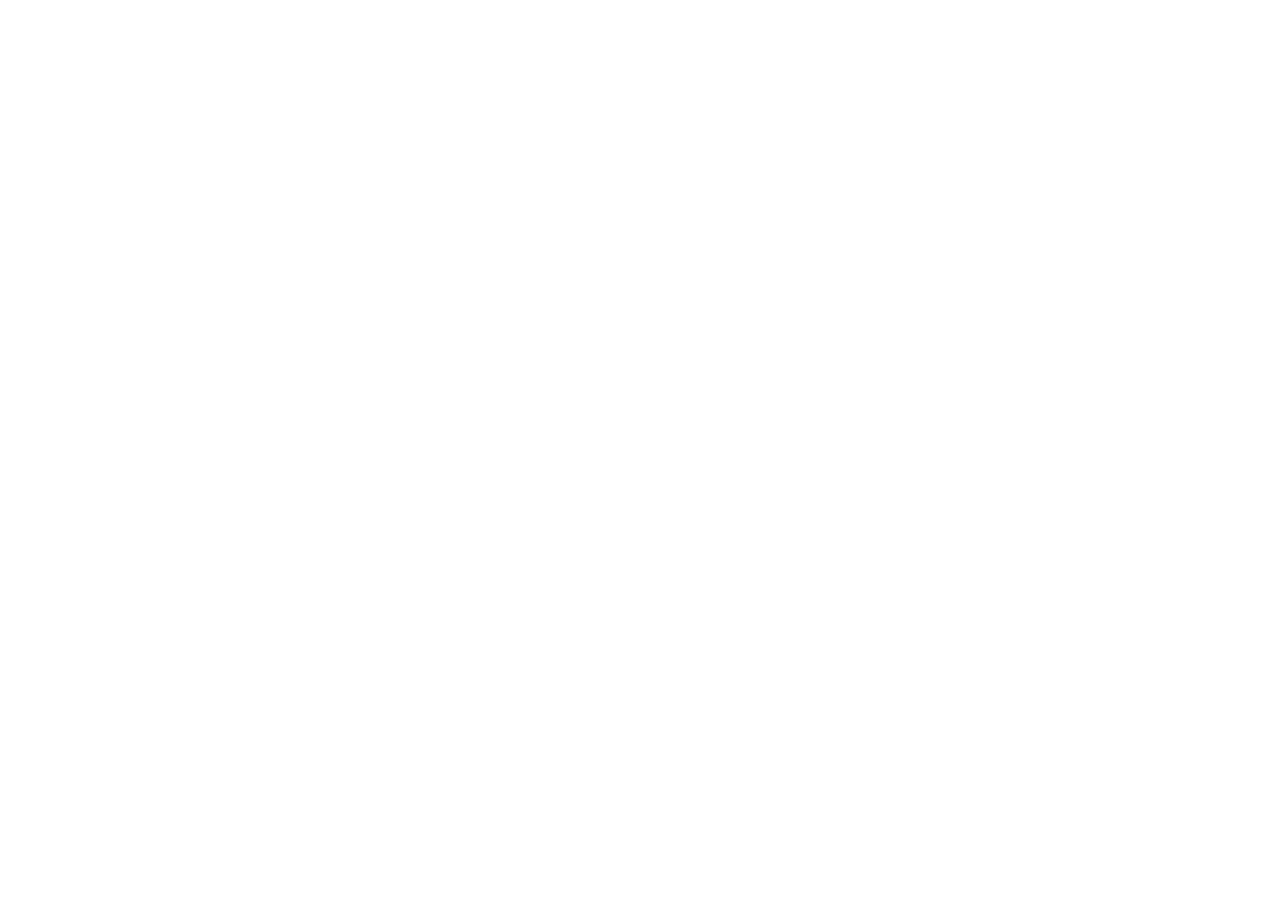
==== contact.html @ 782c307c "first commit" ====
<!DOCTYPE html>
<html lang="en">
<head>
    <meta charset="UTF-8">
    <meta name="viewport" content="width=device-width, initial-scale=1.0">
    <title>Document</title>
</head>
<body>
    
</body>
</html>
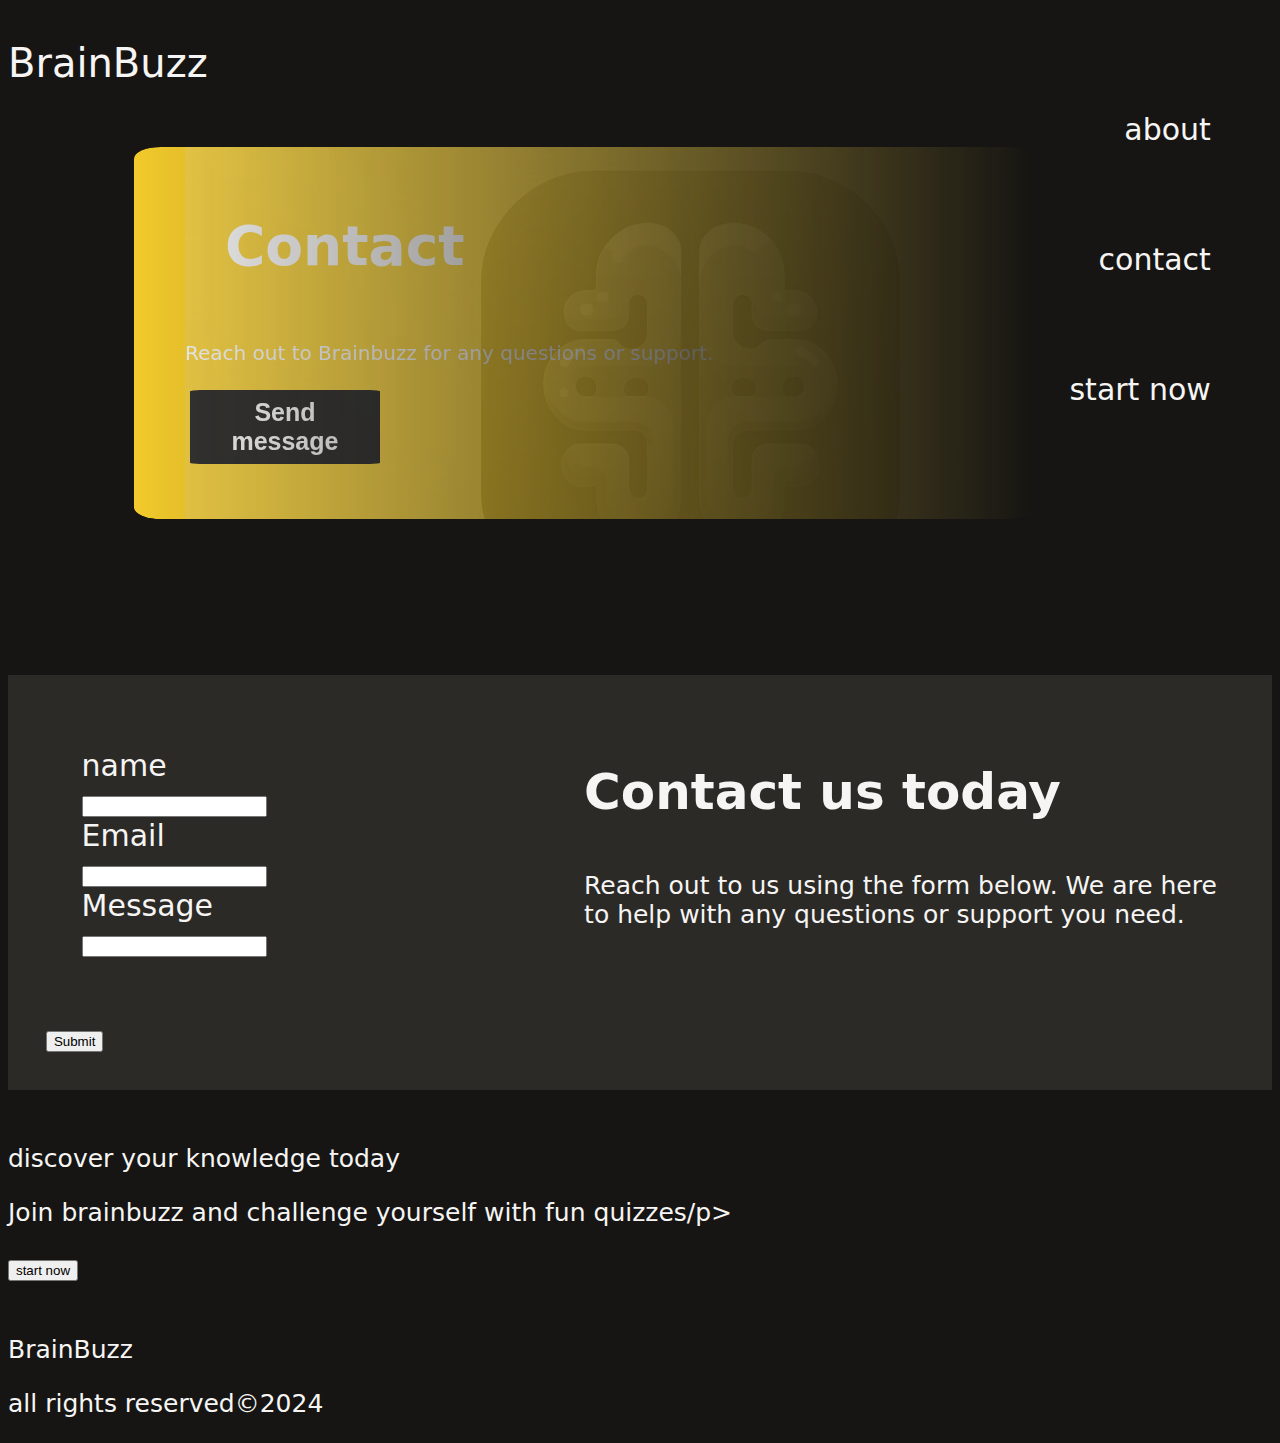
==== commit cb68eb83: "adding some css to the contact" ====
--- a/contact.html
+++ b/contact.html
@@ -3,9 +3,70 @@
 <head>
     <meta charset="UTF-8">
     <meta name="viewport" content="width=device-width, initial-scale=1.0">
-    <title>Document</title>
+    <title>contact</title>
+    <link rel="stylesheet" href="contact.css">
+    <link rel="icon" type="image/png" href="/image/Brain.png">
 </head>
 <body>
-    
+    <header>
+        <a href="./index.html"><p id="b">BrainBuzz</p></a>
+        <nav>
+            <ul>
+                <nav class="navbar">
+                    
+                    <ul>
+                        <li id="a"><p><a href="./about.html">about</a></p></li>
+                        <li id="c"><p><a href="./contact.html">contact</a></p></li>
+                        <li id="s"><p><a id="sa" href="./form.html">start now</a></p></li>
+                    </ul>
+                   
+                </nav>
+            </ul>
+        </nav>
+    </header>
+    <br>
+    <main>
+        <div class="contact">
+            <img id="tkt" src="/image/Brain.png" alt="">
+            <article>
+                <p id="con">Contact</p>
+                <p id="reach">Reach out to Brainbuzz for any questions or support.</p>
+            </article>
+            <button id="message">Send message</button>
+        </div>
+        <br>
+        <div class="message">
+            <article>
+                <p id="us">Contact us today</p>
+                <p id="need">Reach out to us using the form below. We are here to help with any questions or support you need.</p>
+            </article>
+            <form action="/index.html">
+                <label for="name">name</label><br>
+                <input type="text" id="name"><br>
+                <label for="email">Email</label><br>
+                <input type="text" id="email"><br>
+                <label for="message">Message</label><br>
+                <input type="text" id="messages" >
+            </form><br>
+            <button>Submit</button>
+        </div>
+        <br>
+        <div class="discover">
+            <article>
+                <p>discover your knowledge today</p>
+                <p>Join brainbuzz and challenge yourself with fun quizzes/p>
+            </article>
+            <button>start now</button>
+        </div>
+
+    </main>
+
+    <br>
+    <footer>
+        <p>BrainBuzz</p>
+        <p>all rights reserved&copy;2024</p>
+    </footer>
+
+    <script src="contact.js"></script>
 </body>
 </html>--- a/contact.css
+++ b/contact.css
@@ -0,0 +1,197 @@
+body{
+    font-family:system-ui, -apple-system, BlinkMacSystemFont, 'Segoe UI', Roboto, Oxygen, Ubuntu, Cantarell, 'Open Sans', 'Helvetica Neue', sans-serif;
+    background: #161513;
+    font-size: 25px;
+    color: #F6F5F4;
+
+}
+.navbar{
+    text-align: end;
+    margin-right: 5%;
+    margin-top: -3%;
+    font-size: 30px;
+}
+.navbar li{
+    list-style: none;
+    display: inline;
+    margin-right: 20px;
+}
+.navbar a{
+   text-decoration: none;
+   list-style: none;
+   color: #F6F5F4;
+   font-weight: lighter;
+}
+
+#b{
+    color: #F6F5F4;
+    text-decoration: none;
+    list-style: none;
+    font-size: 40px;
+    font-weight: lighter;
+    margin-bottom: 5%;
+}
+a{
+    text-decoration: none;
+}
+
+header{
+    -webkit-animation: slide-in-blurred-left 1.2s cubic-bezier(0.230, 1.000, 0.320, 1.000) both;
+    animation: slide-in-blurred-left 1.2s cubic-bezier(0.230, 1.000, 0.320, 1.000) both;   
+}
+  
+
+.contact{
+    width: 800px;
+    position: relative;
+    left: 10%;
+    margin-top: -30%;
+    margin-bottom: 10%;
+    background: #F2CA2C;
+    width: 800px;
+    padding: 4%;
+    border-radius: 3%;
+    mask-image: linear-gradient(to right, rgba(255,0,0,1), rgba(255,255,255,0));
+    mask-size: 100%, 100%;
+    mask-position: 0% ,0%;
+    -webkit-animation: slide-in-blurred-right 1.2s cubic-bezier(0.230, 1.000, 0.320, 1.000) both;
+    animation: slide-in-blurred-right 1.2s cubic-bezier(0.230, 1.000, 0.320, 1.000) both;
+}
+
+@-webkit-keyframes slide-in-blurred-right {
+    0% {
+      -webkit-transform: translateX(1000px) skewX(-30deg);
+      transform: translateX(1000px) skewX(-30deg);
+      -webkit-filter: blur(10px);
+      filter: blur(10px);
+      opacity: 0;
+    }
+    100% {
+      -webkit-transform: translateX(0) skewX(0);
+      transform: translateX(0) skewX(0);
+      -webkit-filter: blur(0);
+      filter: blur(0);
+      opacity: 1;
+    }
+  }
+  
+  @keyframes slide-in-blurred-right {
+    0% {
+      -webkit-transform: translateX(1000px) skewX(-30deg);
+      transform: translateX(1000px) skewX(-30deg);
+      -webkit-filter: blur(10px);
+      filter: blur(10px);
+      opacity: 0;
+    }
+    100% {
+      -webkit-transform: translateX(0) skewX(0);
+      transform: translateX(0) skewX(0);
+      -webkit-filter: blur(0);
+      filter: blur(0);
+      opacity: 1;
+    }
+  }
+
+#con{
+    font-size: 55px;
+    font-weight: bold;
+    -webkit-animation: slide-in-blurred-left 1s cubic-bezier(0.230, 1.000, 0.320, 1.000) both;
+    animation: slide-in-blurred-left 1s cubic-bezier(0.230, 1.000, 0.320, 1.000) both;
+    margin-top: -3%;
+    padding:5%;
+}
+#message{
+    width: 200px;
+    margin: 0 auto;
+    border-top-right-radius: 5%;
+    border-top-left-radius: 5%;
+    border-bottom-left-radius: 5%;
+    border-bottom-right-radius: 5%;
+    padding: 1%;
+    font-size: 25px;
+    font-weight:bold;
+    background-color: #161513;
+    color: #F6F5F4;
+    border: 5px solid #F2CA2C;
+    cursor: pointer;
+    border-radius: 7.5%;
+    -webkit-animation: roll-in-bottom 0.6s ease-out both;
+    animation: roll-in-bottom 0.6s ease-out both;
+}
+@-webkit-keyframes roll-in-bottom {
+    0% {
+      -webkit-transform: translateY(100%);
+      opacity: 0;
+    }
+    100% {
+      -webkit-transform: translateY(0);
+      opacity: 1;
+    }
+  }
+  
+  @keyframes roll-in-bottom {
+    0% {
+      transform: translateY(100%);
+      opacity: 0;
+    }
+    100% {
+      transform: translateY(0);
+      opacity: 1;
+    }
+  }
+
+#reach{
+    font-size: 20px;
+    margin-top: -4%;
+    -webkit-animation: slide-in-blurred-left 1s cubic-bezier(0.230, 1.000, 0.320, 1.000) both;
+    animation: slide-in-blurred-left 1s cubic-bezier(0.230, 1.000, 0.320, 1.000) both;
+}
+
+@-webkit-keyframes slide-in-blurred-left {
+    0% {
+      -webkit-transform: translateX(-100%);
+      transform: translateX(-100%);
+      -webkit-filter: blur(10px);
+      filter: blur(10px);
+    }
+    100% {
+      -webkit-transform: translateX(0);
+      transform: translateX(0);
+      -webkit-filter: blur(0);
+      filter: blur(0);
+    }
+  }
+  
+  @keyframes slide-in-blurred-left {
+    0% {
+      transform: translateX(-100%);
+      filter: blur(10px);
+    }
+    100% {
+      transform: translateX(0);
+      filter: blur(0);
+    }
+  }
+  #tkt{
+    position: absolute;
+    filter: grayscale(100%);
+    opacity: 15%;
+    top: -65%;
+    
+  }
+ .message{
+    background-color: #2C2A26;
+    padding: 3%;
+ }  
+ .message article{
+    float:right;
+    width: 650px;
+ }
+ #us{
+    font-size: 50px;
+    font-weight: bold;
+ }
+ form{
+    font-size: 30px;
+    padding: 3%;
+ }
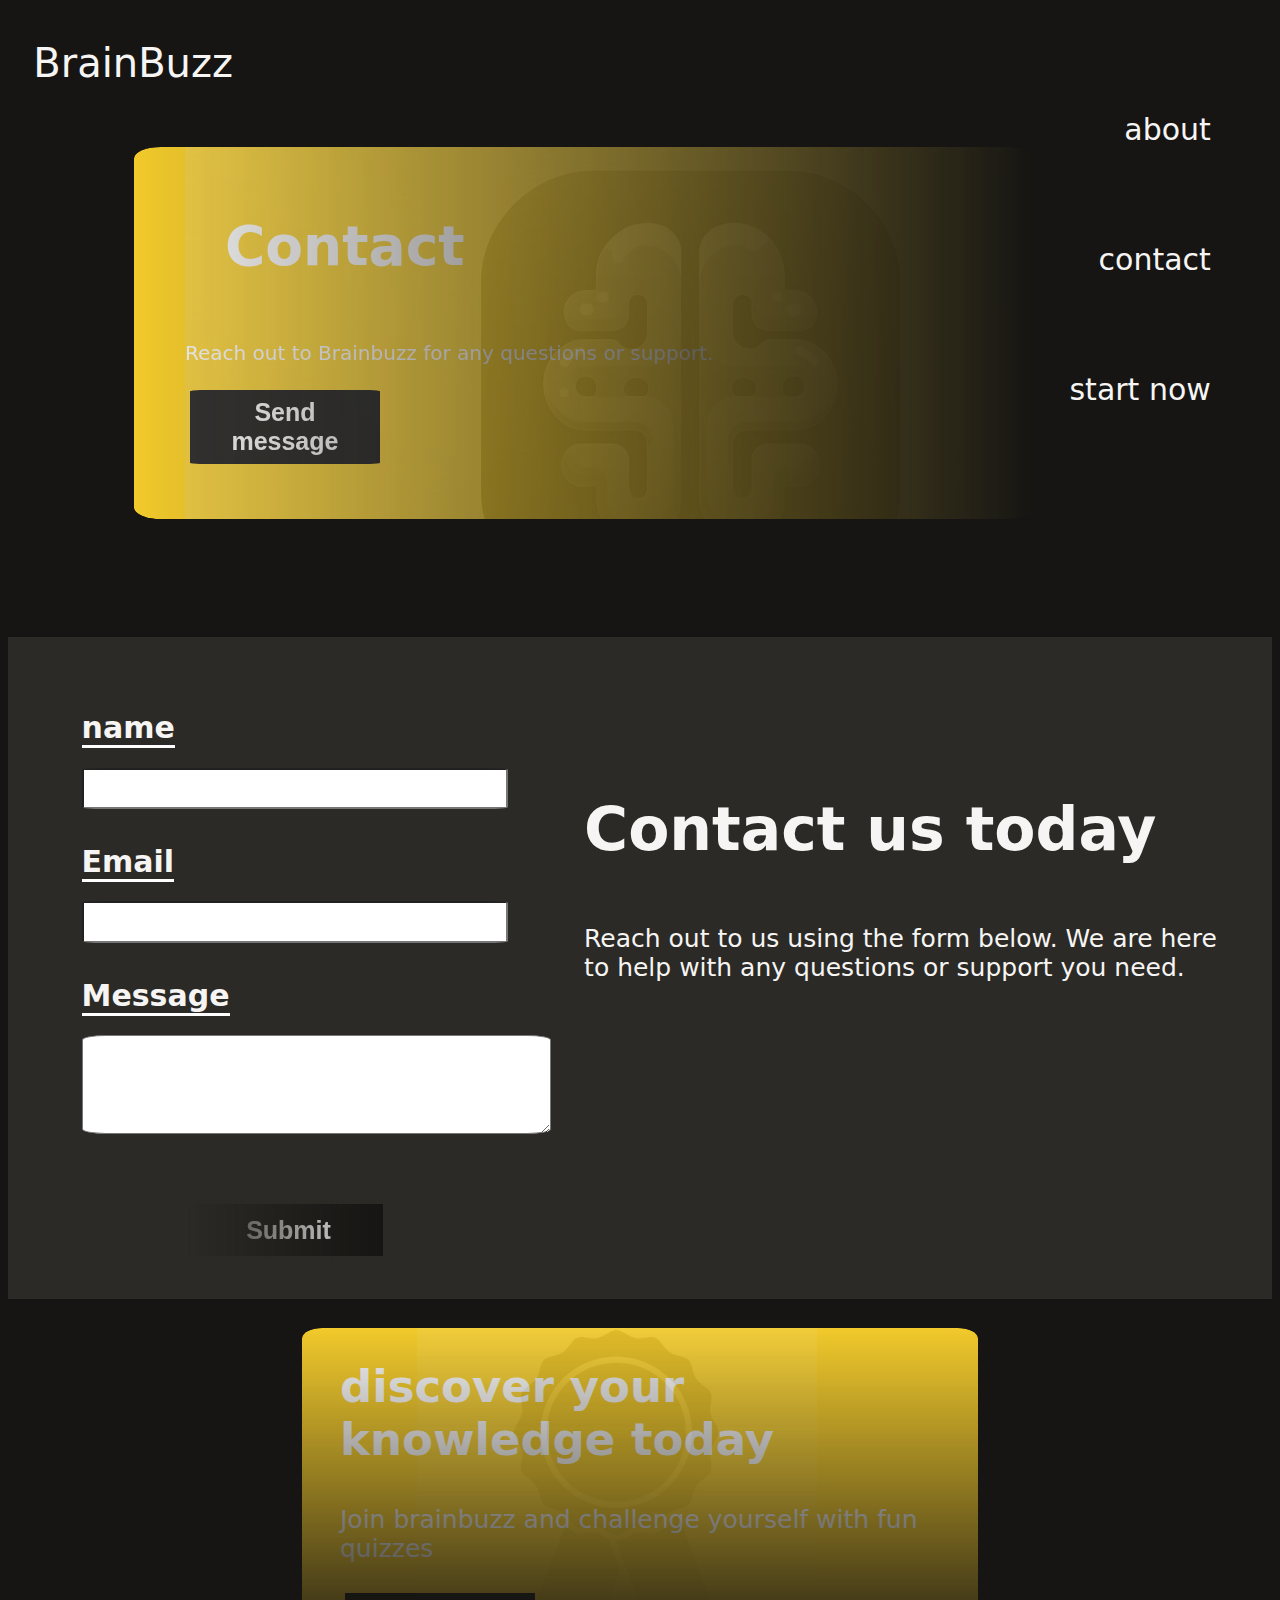
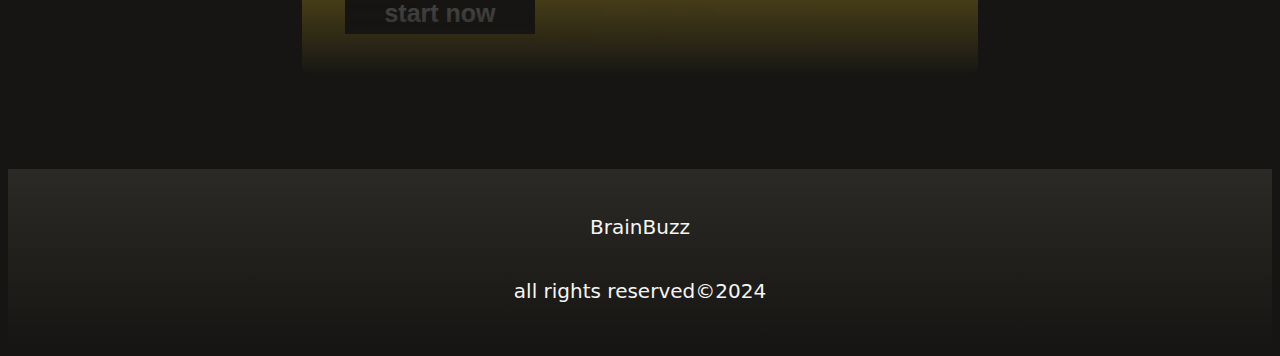
==== commit d7af6cbd: "adding some css to the contact part" ====
--- a/contact.html
+++ b/contact.html
@@ -32,29 +32,35 @@
                 <p id="con">Contact</p>
                 <p id="reach">Reach out to Brainbuzz for any questions or support.</p>
             </article>
-            <button id="message">Send message</button>
+            <a href="#name"><button  id="message">Send message</button></a>
         </div>
         <br>
         <div class="message">
             <article>
-                <p id="us">Contact us today</p>
-                <p id="need">Reach out to us using the form below. We are here to help with any questions or support you need.</p>
+                <p class="slide-in-blurred-right" id="us">Contact us today</p>
+                <p class="slide-in-blurred-right" id="need">Reach out to us using the form below. We are here to help with any questions or support you need.</p>
             </article>
             <form action="/index.html">
-                <label for="name">name</label><br>
-                <input type="text" id="name"><br>
-                <label for="email">Email</label><br>
-                <input type="text" id="email"><br>
-                <label for="message">Message</label><br>
-                <input type="text" id="messages" >
+                <label class="slide-in-blurred-left" for="name">name</label><br>
+                <input class="slide-in-blurred-left" type="text" id="name"><br>
+                <span class="error__msg"></span>
+
+                <label class="slide-in-blurred-leftt" for="email">Email</label><br>
+                <input class="slide-in-blurred-left" type="text" id="email"><br>
+                <span class="error__msg"></span>
+
+                <label class="slide-in-blurred-left" for="message">Message</label><br>
+                <textarea class="slide-in-blurred-left" name="message" id="messages"></textarea>
+                <span class="error__msg"></span>
             </form><br>
-            <button>Submit</button>
-        </div>
+            <button class="slide-in-blurred-left" id="mysubmit">Submit</button>
+        </div> 
         <br>
-        <div class="discover">
+        <div class="slide-in-blurred-bottom" >
+            <img id="med" src="/image/medail.png" height="400" alt="">
             <article>
-                <p>discover your knowledge today</p>
-                <p>Join brainbuzz and challenge yourself with fun quizzes/p>
+                <p  id="di">discover your knowledge today</p>
+                <p  id="join">Join brainbuzz and challenge yourself with fun quizzes</p>
             </article>
             <button>start now</button>
         </div>
@@ -63,8 +69,10 @@
 
     <br>
     <footer>
-        <p>BrainBuzz</p>
+        <article>
+            <p>BrainBuzz</p>
         <p>all rights reserved&copy;2024</p>
+        </article>
     </footer>
 
     <script src="contact.js"></script>
--- a/contact.css
+++ b/contact.css
@@ -30,15 +30,45 @@
     font-size: 40px;
     font-weight: lighter;
     margin-bottom: 5%;
+    margin-left: 2%;
 }
 a{
     text-decoration: none;
 }
 
 header{
-    -webkit-animation: slide-in-blurred-left 1.2s cubic-bezier(0.230, 1.000, 0.320, 1.000) both;
-    animation: slide-in-blurred-left 1.2s cubic-bezier(0.230, 1.000, 0.320, 1.000) both;   
-}
+    -webkit-animation: slide-in-blurred-top 1.2s cubic-bezier(0.230, 1.000, 0.320, 1.000) both;
+	        animation: slide-in-blurred-top 1.2s cubic-bezier(0.230, 1.000, 0.320, 1.000) both;  
+}
+@-webkit-keyframes slide-in-blurred-top {
+    0% {
+      -webkit-transform: translateY(-100px) scale(0.5);
+      transform: translateY(-100px) scale(0.5);
+      -webkit-filter: blur(10px);
+      filter: blur(10px);
+      opacity: 0;
+    }
+    100% {
+      -webkit-transform: translateY(0) scale(1);
+      transform: translateY(0) scale(1);
+      -webkit-filter: blur(0);
+      filter: blur(0);
+      opacity: 1;
+    }
+  }
+  
+  @keyframes slide-in-blurred-top {
+    0% {
+      transform: translateY(-100px) scale(0.5);
+      filter: blur(10px);
+      opacity: 0;
+    }
+    100% {
+      transform: translateY(0) scale(1);
+      filter: blur(0);
+      opacity: 1;
+    }
+  }
   
 
 .contact{
@@ -46,7 +76,7 @@
     position: relative;
     left: 10%;
     margin-top: -30%;
-    margin-bottom: 10%;
+    margin-bottom: 7%;
     background: #F2CA2C;
     width: 800px;
     padding: 4%;
@@ -54,8 +84,8 @@
     mask-image: linear-gradient(to right, rgba(255,0,0,1), rgba(255,255,255,0));
     mask-size: 100%, 100%;
     mask-position: 0% ,0%;
-    -webkit-animation: slide-in-blurred-right 1.2s cubic-bezier(0.230, 1.000, 0.320, 1.000) both;
-    animation: slide-in-blurred-right 1.2s cubic-bezier(0.230, 1.000, 0.320, 1.000) both;
+    -webkit-animation: slide-in-blurred-left 1s cubic-bezier(0.230, 1.000, 0.320, 1.000) both;
+    animation: slide-in-blurred-left 1s cubic-bezier(0.230, 1.000, 0.320, 1.000) both;
 }
 
 @-webkit-keyframes slide-in-blurred-right {
@@ -115,8 +145,8 @@
     border: 5px solid #F2CA2C;
     cursor: pointer;
     border-radius: 7.5%;
-    -webkit-animation: roll-in-bottom 0.6s ease-out both;
-    animation: roll-in-bottom 0.6s ease-out both;
+    -webkit-animation: roll-in-bottom 0.8s ease-out both;
+    animation: roll-in-bottom 0.8s ease-out both;
 }
 @-webkit-keyframes roll-in-bottom {
     0% {
@@ -143,8 +173,8 @@
 #reach{
     font-size: 20px;
     margin-top: -4%;
-    -webkit-animation: slide-in-blurred-left 1s cubic-bezier(0.230, 1.000, 0.320, 1.000) both;
-    animation: slide-in-blurred-left 1s cubic-bezier(0.230, 1.000, 0.320, 1.000) both;
+    -webkit-animation: slide-in-blurred-left 1.2s cubic-bezier(0.230, 1.000, 0.320, 1.000) both;
+    animation: slide-in-blurred-left 1.2s cubic-bezier(0.230, 1.000, 0.320, 1.000) both;
 }
 
 @-webkit-keyframes slide-in-blurred-left {
@@ -186,12 +216,219 @@
  .message article{
     float:right;
     width: 650px;
+    margin-top: 5%;
  }
  #us{
-    font-size: 50px;
+    font-size: 60px;
     font-weight: bold;
+ }
+ #need{
+    font-size: 25px;
+    font-weight: lighter;
  }
  form{
     font-size: 30px;
     padding: 3%;
  }
+ input{
+    display: flex;
+    flex-direction: column;
+    padding: 1%;
+    width: 400px;
+   border-radius: 5%;
+   margin-top: 2%;
+   
+ }
+ label{
+    font-weight: bold;
+    border-bottom: 3px solid white;
+ }
+ #messages{
+    display: flex;
+    flex-direction: column;
+    padding: 3%;
+    width: 400px;
+   border-radius: 5%;
+   margin-top: 2%;
+ }
+ #mysubmit{
+    width: 200px;
+    margin: 0 auto;
+    padding: 1%;
+    font-size: 25px;
+    font-weight:bold;
+    background-color: #161513;
+    color: #F6F5F4;
+    border: 5px solid #2C2A26;
+    cursor: pointer;
+    border-radius: 7.5%;
+    margin-left: 12%;
+    mask-image: linear-gradient(to left, rgba(255,0,0,1), rgba(255,255,255,0));
+    mask-size: 100% ,100%;
+    mask-position: 0% ,0%;
+    transition: background-color 0.3s, transform 0.5s;
+ }
+ #mysubmit:hover{
+    transform: scale(1.1);
+    background-color: #2C2A26;
+ }
+ .slide-in-blurred-left.in-view {
+    -webkit-animation: slide-in-blurred-left 1s cubic-bezier(0.230, 1.000, 0.320, 1.000) both;
+    animation: slide-in-blurred-left 1s cubic-bezier(0.230, 1.000, 0.320, 1.000) both;
+  }
+  
+  @-webkit-keyframes slide-in-blurred-left {
+    0% {
+      -webkit-transform: translateX(-100%);
+      transform: translateX(-100%);
+      -webkit-filter: blur(10px);
+      filter: blur(10px);
+    }
+    100% {
+      -webkit-transform: translateX(0);
+      transform: translateX(0);
+      -webkit-filter: blur(0);
+      filter: blur(0);
+    }
+  }
+  
+  @keyframes slide-in-blurred-left {
+    0% {
+      transform: translateX(-100%);
+      filter: blur(10px);
+    }
+    100% {
+      transform: translateX(0);
+      filter: blur(0);
+    }
+  }
+
+  .slide-in-blurred-right.in-view {
+    -webkit-animation: slide-in-blurred-right 1s cubic-bezier(0.230, 1.000, 0.320, 1.000) both;
+    animation: slide-in-blurred-right 1s cubic-bezier(0.230, 1.000, 0.320, 1.000) both;
+  }
+  
+  @-webkit-keyframes slide-in-blurred-right {
+    0% {
+      -webkit-transform: translateX(1000px) skewX(-30deg);
+      transform: translateX(1000px) skewX(-30deg);
+      -webkit-filter: blur(10px);
+      filter: blur(10px);
+      opacity: 0;
+    }
+    100% {
+      -webkit-transform: translateX(0) skewX(0);
+      transform: translateX(0) skewX(0);
+      -webkit-filter: blur(0);
+      filter: blur(0);
+      opacity: 1;
+    }
+  }
+  
+  @keyframes slide-in-blurred-right {
+    0% {
+      -webkit-transform: translateX(1000px) skewX(-30deg);
+      transform: translateX(1000px) skewX(-30deg);
+      -webkit-filter: blur(10px);
+      filter: blur(10px);
+      opacity: 0;
+    }
+    100% {
+      -webkit-transform: translateX(0) skewX(0);
+      transform: translateX(0) skewX(0);
+      -webkit-filter: blur(0);
+      filter: blur(0);
+      opacity: 1;
+    }
+  }
+  .slide-in-blurred-bottom{
+    width: 600px;
+    margin: 0 auto;
+    background-color: #F2CA2C;
+    padding: 3%;
+    border-radius: 3%;
+    mask-image: linear-gradient(to bottom, rgba(255,0,0,1), rgba(255,255,255,0));
+    mask-size: 100%, 100%;
+    mask-position: 0% ,0%;
+    margin-bottom: 5%;
+    
+  }
+
+#di{
+    font-size: 45px;
+    font-weight: bold;
+    margin-top: -1%;
+}
+#join{
+    font-size: 25px;
+    font-weight: lighter;
+    margin-top: -1%;
+}
+#med{
+    position: absolute;
+    opacity: 7%;
+    margin-top: -5%;
+    filter: grayscale(100%);
+    margin-left: 6%;
+    mask-image: linear-gradient(to bottom, rgba(255,0,0,1), rgba(255,255,255,0));
+    mask-size: 100%, 100%;
+    mask-position: 0% ,0%;
+}
+.slide-in-blurred-bottom button{
+    width: 200px;
+    margin: 0 auto;
+    border-top-right-radius: 5%;
+    border-top-left-radius: 5%;
+    border-bottom-left-radius: 5%;
+    border-bottom-right-radius: 5%;
+    padding: 1%;
+    font-size: 25px;
+    font-weight:bold;
+    background-color: #161513;
+    color: #F6F5F4;
+    border: 5px solid #F2CA2C;
+    cursor: pointer;
+    border-radius: 7.5%;
+}
+.slide-in-blurred-bottom.in-view {
+    -webkit-animation: slide-in-blurred-bottom 1.2s cubic-bezier(0.230, 1.000, 0.320, 1.000) both;
+    animation: slide-in-blurred-bottom 1.2s cubic-bezier(0.230, 1.000, 0.320, 1.000) both;
+  }
+  
+  @-webkit-keyframes slide-in-blurred-bottom {
+    0% {
+      -webkit-transform: translateY(100%);
+      transform: translateY(100%);
+      -webkit-filter: blur(10px);
+      filter: blur(10px);
+    }
+    100% {
+      -webkit-transform: translateY(0);
+      transform: translateY(0);
+      -webkit-filter: blur(0);
+      filter: blur(0);
+    }
+  }
+  
+  @keyframes slide-in-blurred-bottom {
+    0% {
+      transform: translateY(100%);
+      filter: blur(10px);
+    }
+    100% {
+      transform: translateY(0);
+      filter: blur(0);
+    }
+  }
+footer{
+    font-size: 20px;
+    background: linear-gradient(to top,#161513, #2C2A26);
+    padding: 2%;
+    font-weight: lighter;
+    
+}
+footer article{
+    display: flex;
+    flex-direction: column;
+    align-items: center;
+}